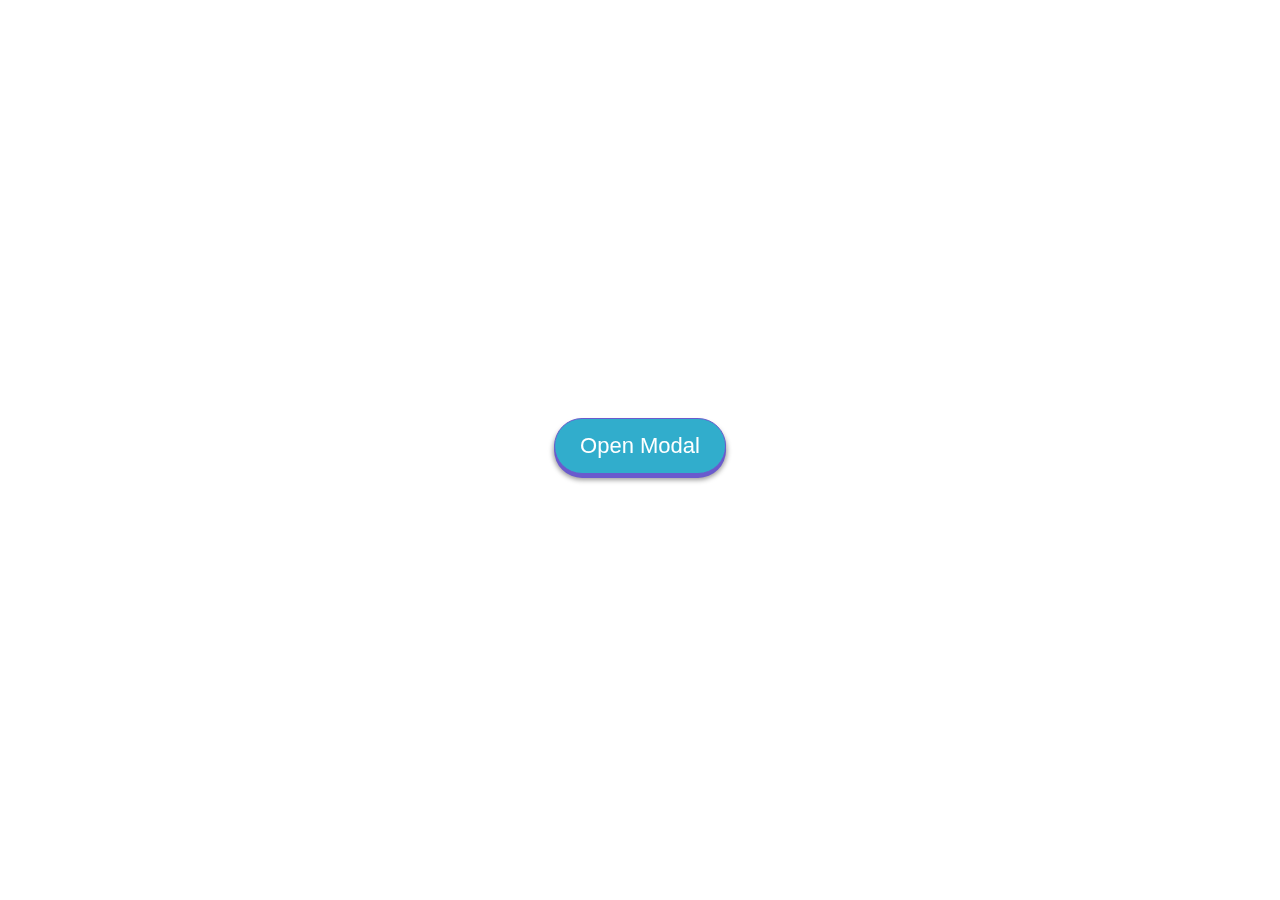
==== modal/index.html @ 22d0ec42 "2nd ATTEMPT after deleting everything and starting over!" ====
<!DOCTYPE html>
<html lang="en">
    <head>
        <meta charset="UTF-8">
        <meta name="viewport" content="width=device-width, initial-scale=1.0">
        <title>325. Code Cleanup | LINK JAVASCRIPT</title>
        <link rel="stylesheet" href="https://cdnjs.cloudflare.com/ajax/libs/font-awesome/5.14.0/css/all.min.css">
               

<!-- This is the link needed to use the custom font from www.fonts.google.com   |   NOTICE it is placed above the link for the CSS file the page is using!!! -->
        <link href="https://fonts.googleapis.com/css2?family=Indie+Flower&display=swap" rel="stylesheet">

        <link rel="stylesheet" type="text/css" href="modalCSS.css">

    </head>
    <body>
 
    <!-- START OF LEARNING AREA -->
        
    
        <button type="button" class="button center js-open">
            Open Modal
        </button>

        <div id="modal-background"></div>
        <div id="modal-box">
            <h1>Custom Modal</h1>
            <p>Lorem, ipsum dolor sit amet consectetur adipisicing elit. Eaque officiis unde ducimus harum sint libero nam facilis maxime. Vel dolorem iste itaque, iure unde quis.</p>
            <p>Lorem ipsum dolor sit amet consectetur adipisicing elit. Soluta ipsa delectus magni optio?</p>
            <div class="text-right">
                <button type="button" class="button button--close js-close">
                    Close
                </button>
                <button type="button" class="button button--accept js-close">
                    Accept
                </button>
            </div>
        </div>



        <script src="modalJS.js"></script>
    
    <!-- END OF LEARNING AREA -->
    
    </body>
    </html>
---- modal/modalCSS.css ----
html, body {
    padding: 0;
    margin: 0;
    height: 100%;
}

html {
    background-image: url('../images/book_wall.jpg');
    background-size: cover;
    font-size: 30px;
    background-position: center center;
}

.button {
    font-size: 22px;
    text-align: center;
    line-height: 44px;
    background-color: #31adcc;
    color: white;
    border-radius: 50px;
    padding: 5px 25px;
    outline: 0 !important;
    box-shadow: 0 4px 0 slateblue, 0 5px 5px 1px rgba(0, 0, 0, .4);
    transition: all 0.15s ease-in-out;
    margin-top: -4px;
    border: 1px solid slateblue;
}

.button:hover {
    background-color: #2991ac;
    box-shadow: 0 4px 0 rgb(92, 79, 180), 0 5px 5px 1px rgba(0, 0, 0, .4);
}

.button:active {
    margin-top: 0px;
    box-shadow: none;
}

.button--close {
    background-color: #f5f5f5;
    color: #999;
    box-shadow: 0 4px 0 #cecece, 0 5px 5px 1px rgba(0, 0, 0, .4);
    border: 1px solid #999;
}

.button--close:hover {
    background-color: gainsboro;
    box-shadow: 0 4px 0 #b6b6b6, 0 5px 5px 1px rgba(0, 0, 0, .4);
}

.button--close:active {
    margin-top: 0px;
    box-shadow: none;
}
.button--accept {
    background-color: forestgreen;
    box-shadow: 0 4px 0 rgb(20, 83, 20), 0 5px 5px 1px rgba(0, 0, 0, .4);
    border: 1px solid rgb(20, 83, 20);
}

.button--accept:hover {
    background-color: rgb(8, 197, 8);
    box-shadow: 0 4px 0 forestgreen, 0 5px 5px 1px rgba(0, 0, 0, .4);
}

.button--accept:active {
    margin-top: 0px;
    box-shadow: none;
}

.center {
    position: absolute;
    top: 50%;
    left: 50%;
    transform: translate(-50%, -50%);
}

#modal-background {
    background-color: rgba(0, 0, 0, 0.45);
    position: fixed;
    top: 0%;
    left: 0;
    width: 100%;
    height: 100%;
    z-index: -10;
    opacity: 0;
    transition: opacity 0.25s ease-in-out, z-index 0.25s ease-in-out;
}

#modal-background.active {
    opacity: 1;
    z-index: ;
}

#modal-box {
    background-color: white;
    position: fixed;
    padding: 25px;
    top: 50%;
    left: 50%;
    max-width: 800px;
    min-width: 600px;
    transform: translate(-50%, -50%);
    /* added in lesson 322 */
    border-radius: 20px;
    opacity: 0;
    z-index: -10;
    transition: opacity 0.25s ease-in-out, z-index 0.25s ease-in-out;
}

#modal-box.active {
    opacity: 1;
    z-index: 8;
}

h1, p {
    font-family: 'Indie Flower', cursive;
}

.text-right {
    text-align: right;
}
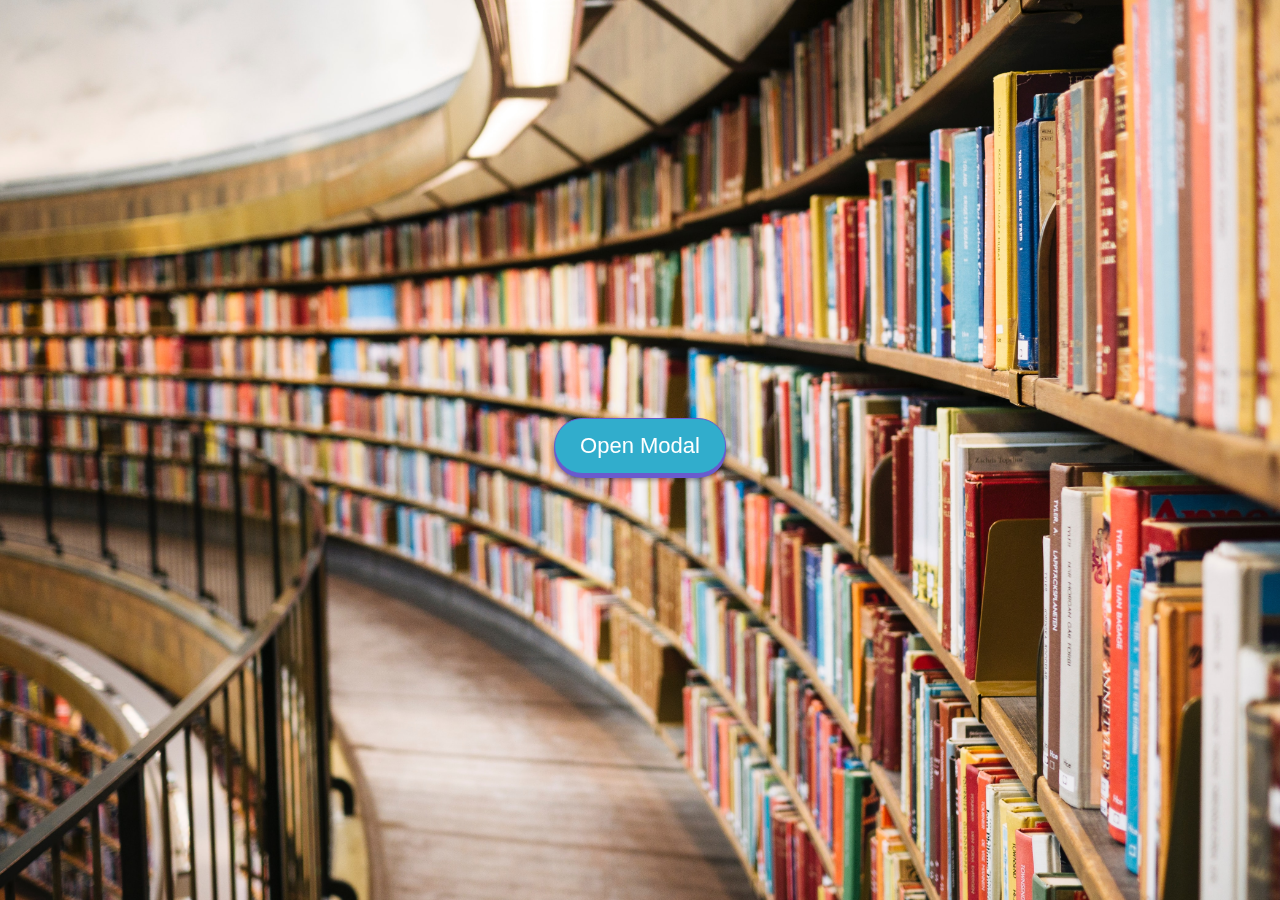
==== commit 88a766d7: "4th Attempt and getting image to work" ====
--- a/modal/index.html
+++ b/modal/index.html
@@ -3,7 +3,7 @@
     <head>
         <meta charset="UTF-8">
         <meta name="viewport" content="width=device-width, initial-scale=1.0">
-        <title>325. Code Cleanup | LINK JAVASCRIPT</title>
+        <title>A Modal created by me</title>
         <link rel="stylesheet" href="https://cdnjs.cloudflare.com/ajax/libs/font-awesome/5.14.0/css/all.min.css">
                
 
@@ -11,6 +11,12 @@
         <link href="https://fonts.googleapis.com/css2?family=Indie+Flower&display=swap" rel="stylesheet">
 
         <link rel="stylesheet" type="text/css" href="modalCSS.css">
+
+        <style>
+            html {
+                background-image: url('book_wall.jpg');
+            }
+        </style>
 
     </head>
     <body>
--- a/modal/modalCSS.css
+++ b/modal/modalCSS.css
@@ -5,7 +5,7 @@
 }
 
 html {
-    background-image: url('../images/book_wall.jpg');
+    background-image: url('book_wall.jpg');
     background-size: cover;
     font-size: 30px;
     background-position: center center;
